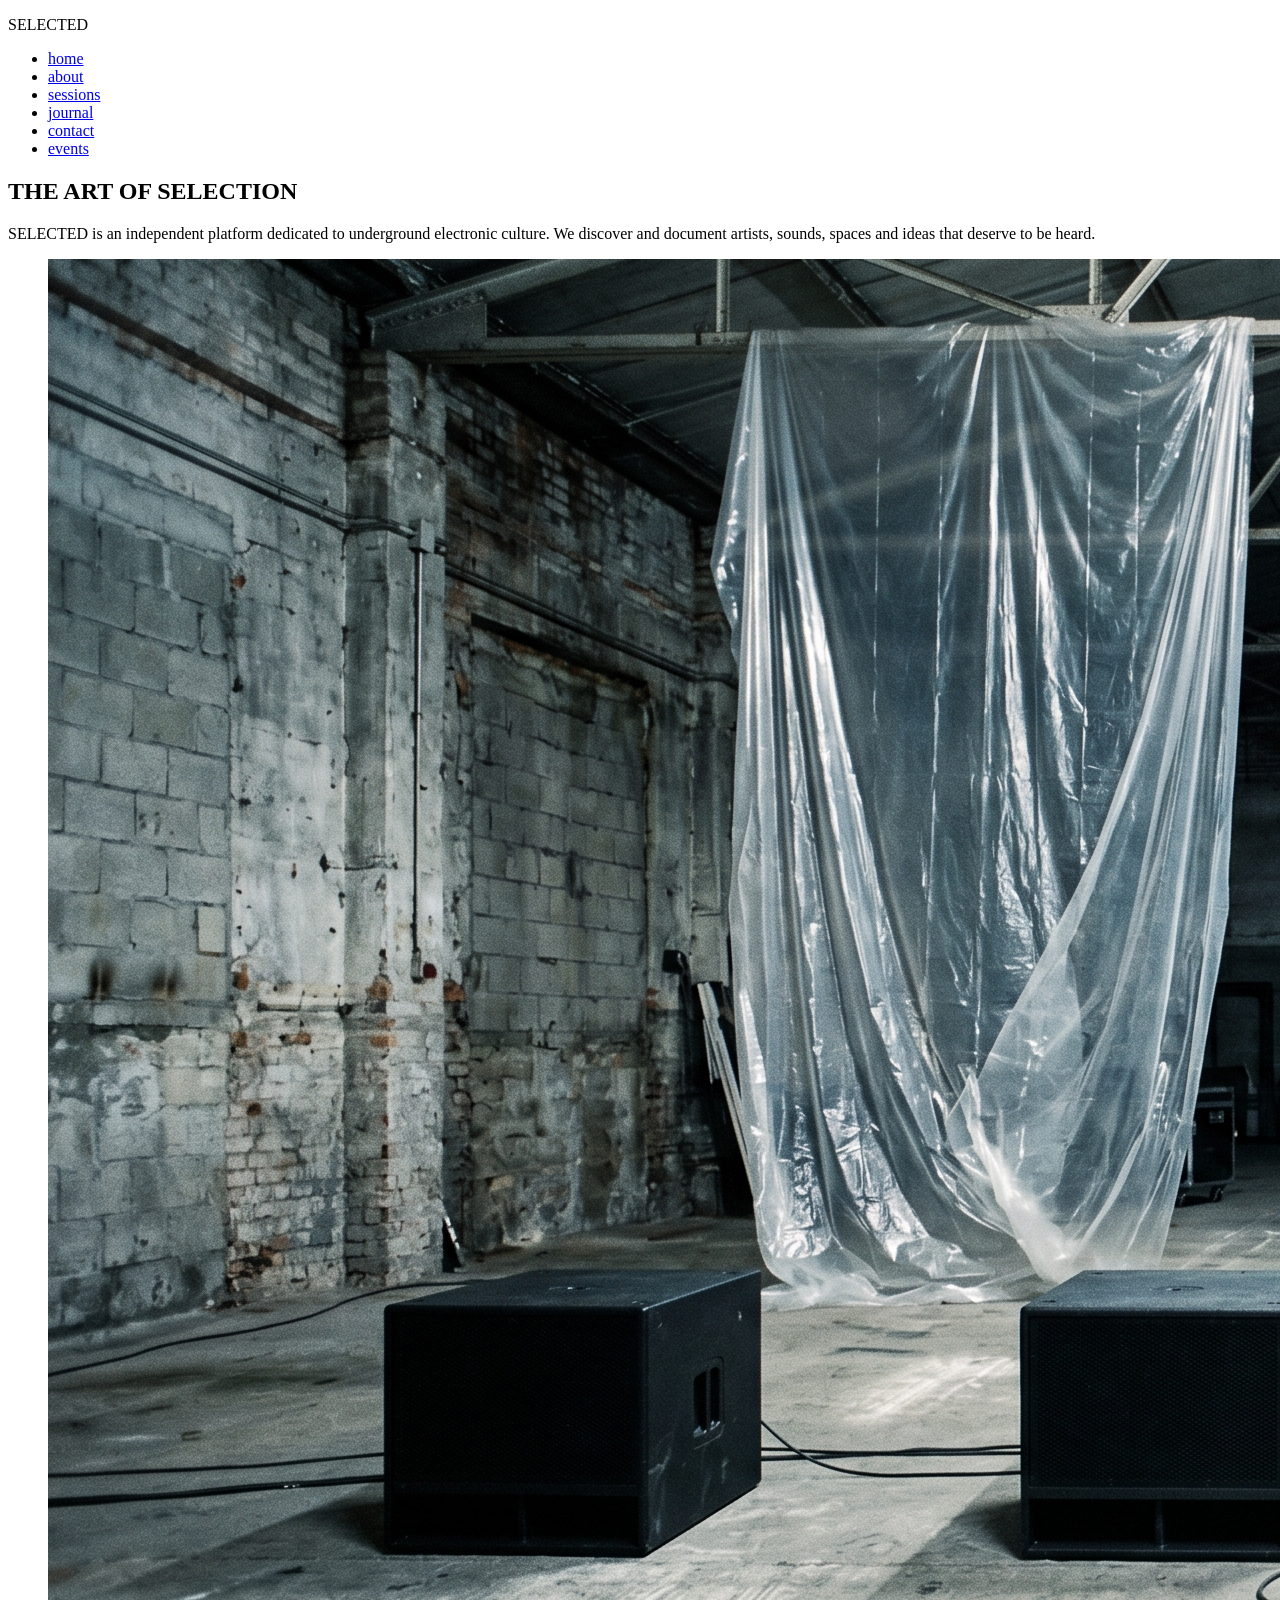
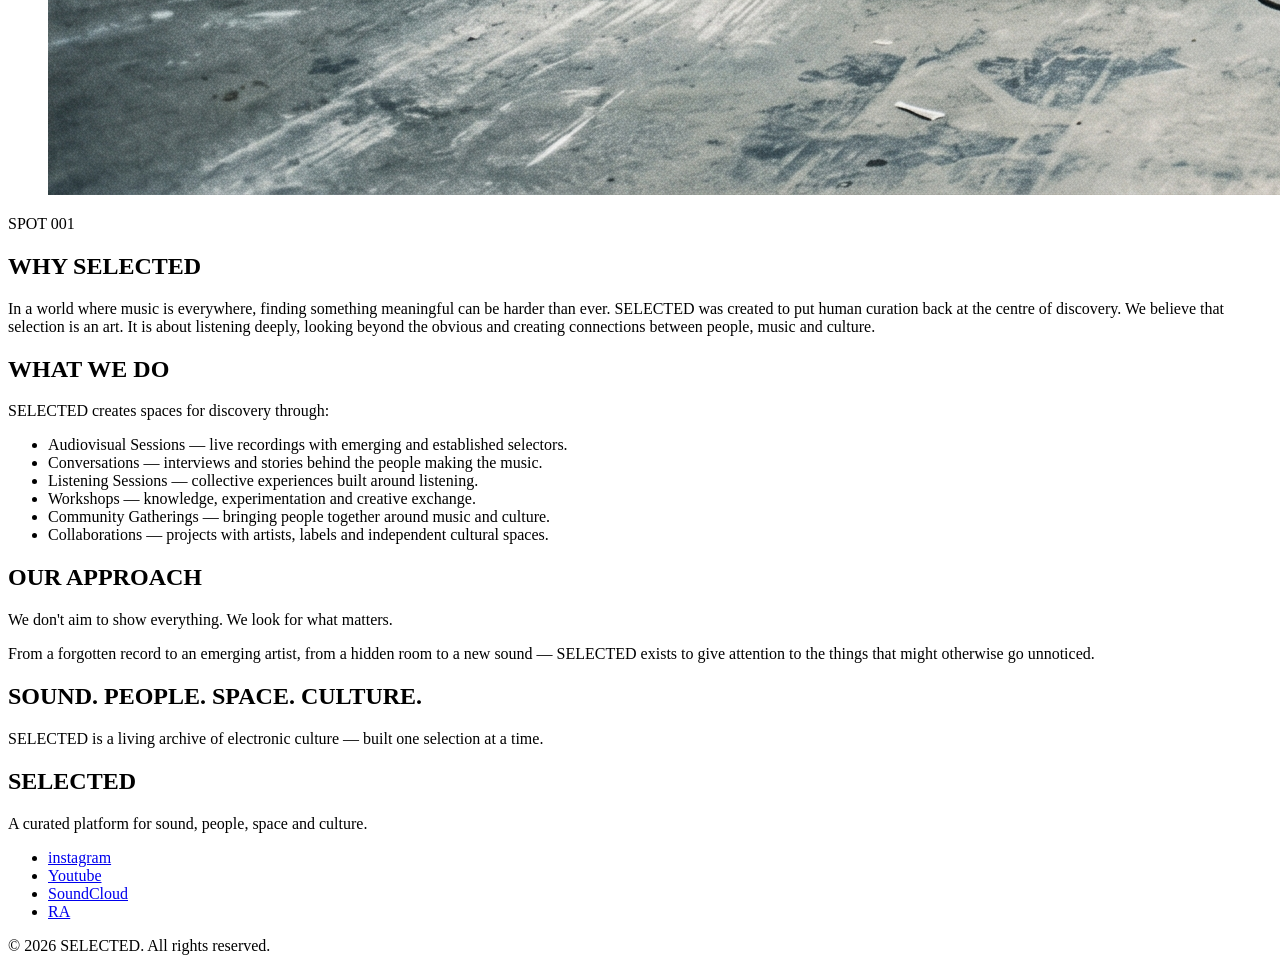
==== SELECTED - Coderhouse/pages/about.html @ 82f775f0 "Add files via upload" ====
<!DOCTYPE html>
<html lang="en">
<head>
    <meta charset="UTF-8">
    <meta name="viewport" content="width=device-width, initial-scale=1.0">
    <title>SELECTED - About</title>
</head>
<body>
     <header>
        <p>SELECTED</p>
        <nav>
        <ul>
            <li><a href="../index.html">home</a></li>
            <li><a href="about.html">about</a></li>
            <li><a href="sessions.html">sessions</a></li>
            <li><a href="journal.html">journal</a></li>
            <li><a href="contact.html">contact</a></li>
            <li><a href="events.html">events</a></li>
        </ul>
        </nav>
    </header>
    <main>
        <section>
            <h1>THE ART OF SELECTION</h1>
            <p>SELECTED is an independent platform dedicated to underground electronic culture. We discover and document artists, sounds, spaces and ideas that deserve to be heard.</p>
            <figure>
                <img src="../assets/about/the art of selection.png" alt="banner the art of selection, armado de estudio para sesion">
            </figure>
            <figcaption>SPOT 001</figcaption>
        </section>
        <section>
            <h2>WHY SELECTED</h2>
            <p>In a world where music is everywhere, finding something meaningful can be harder than ever. SELECTED was created to put human curation back at the centre of discovery.
            We believe that selection is an art. It is about listening deeply, looking beyond the obvious and creating connections between people, music and culture.</p>
        </section>
        <section>   
            <h2>WHAT WE DO</h2>
            <p>SELECTED creates spaces for discovery through:</p>
            <ul>
                <li>Audiovisual Sessions — live recordings with emerging and established selectors.</li>
                <li>Conversations — interviews and stories behind the people making the music.</li>
                <li>Listening Sessions — collective experiences built around listening.</li>
                <li>Workshops — knowledge, experimentation and creative exchange.</li>
                <li>Community Gatherings — bringing people together around music and culture.</li>
                <li>Collaborations — projects with artists, labels and independent cultural spaces.</li>
            </ul>
        </section>
        <section>
            <h2>OUR APPROACH</h2>
            <p>We don't aim to show everything. We look for what matters.</p>
            <p>From a forgotten record to an emerging artist, from a hidden room to a new sound — SELECTED exists to give attention to the things that might otherwise go unnoticed.</p>
        </section>
        <section>
            <h2>SOUND. PEOPLE. SPACE. CULTURE.</h2>
            <p>SELECTED is a living archive of electronic culture — built one selection at a time.</p>
        </section>
      
    </main>
        <footer>
        <h2>SELECTED</h2>
        <p>A curated platform for sound, people, space and culture.</p>
        <ul>
        <li><a href="https://www.instagram.com">instagram</a></li>
        <li><a href="https://www.youtube.com">Youtube</a></li>
        <li><a href="https://www.soundcloud.com">SoundCloud</a></li>
        <li><a href="https://www.ra.co">RA</a></li>
        </ul>
        <p>© 2026 SELECTED. All rights reserved.</p>
    </footer>
</body>
</html>
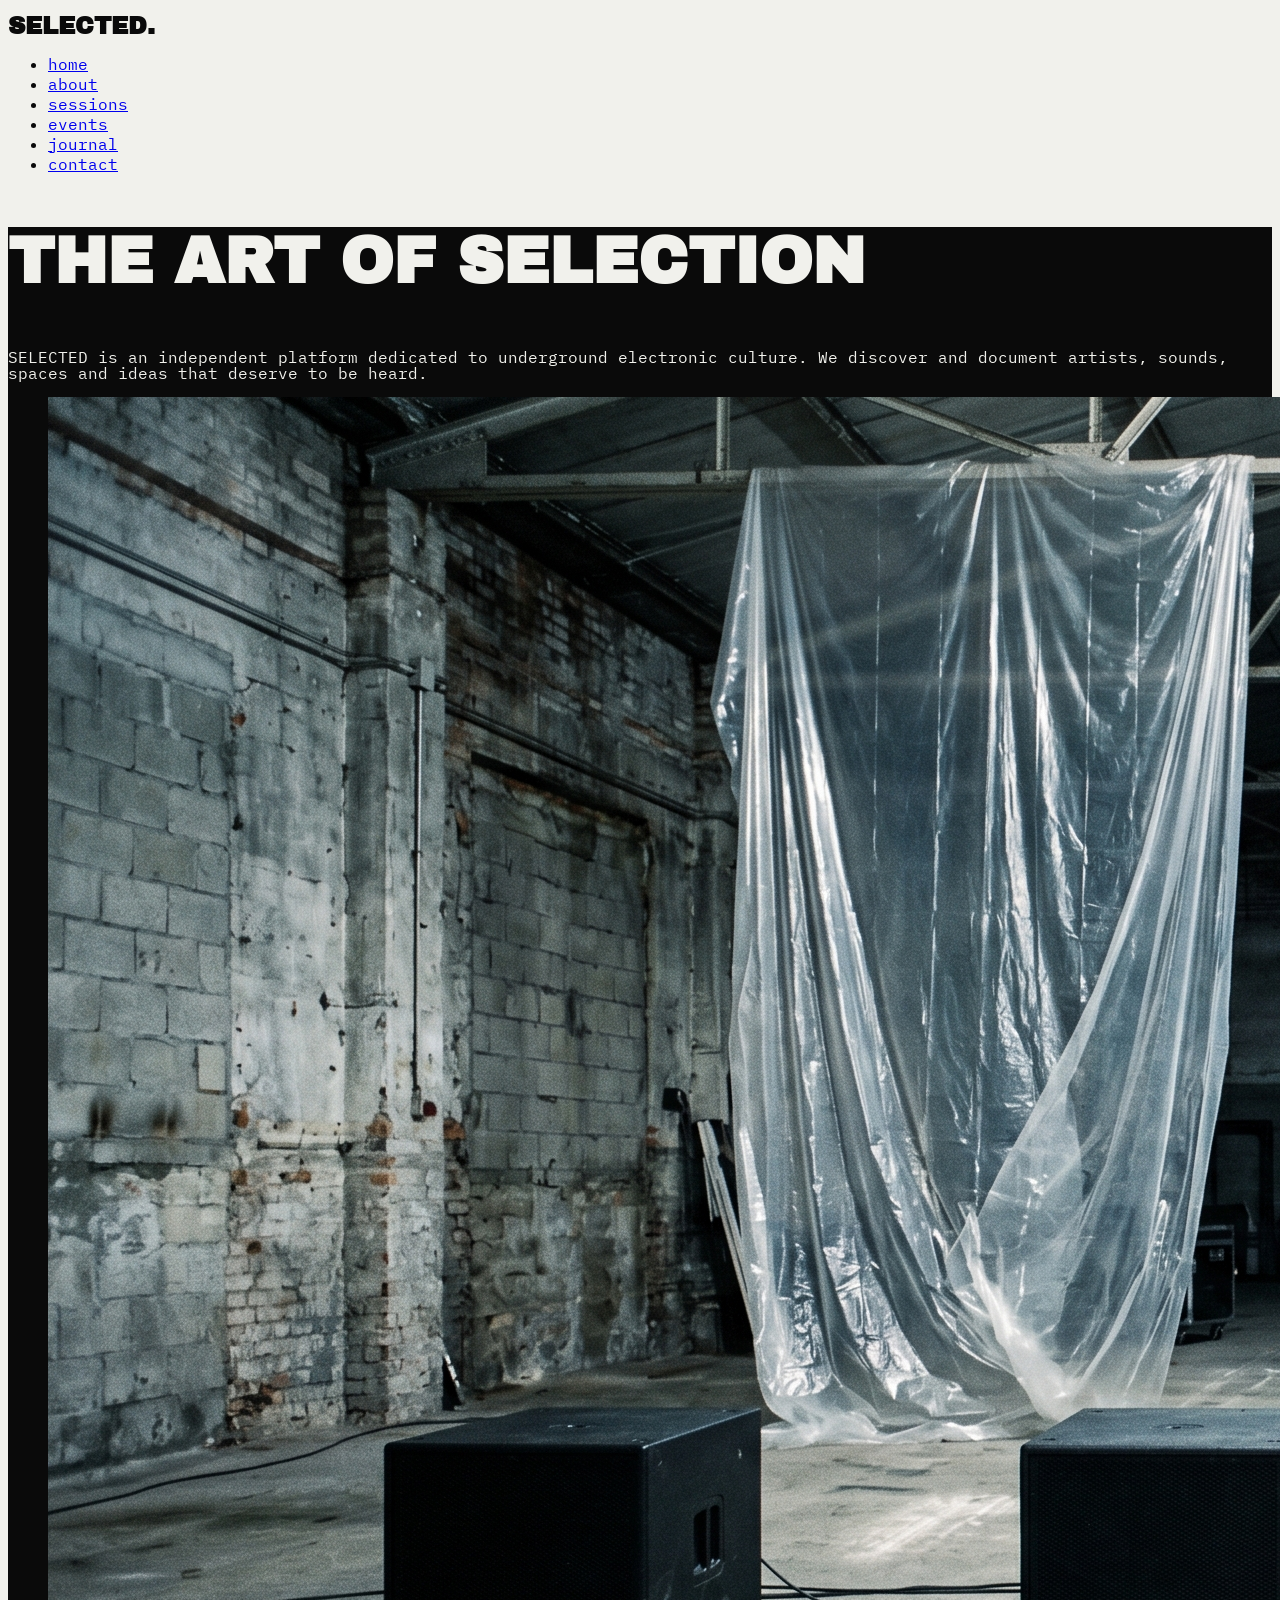
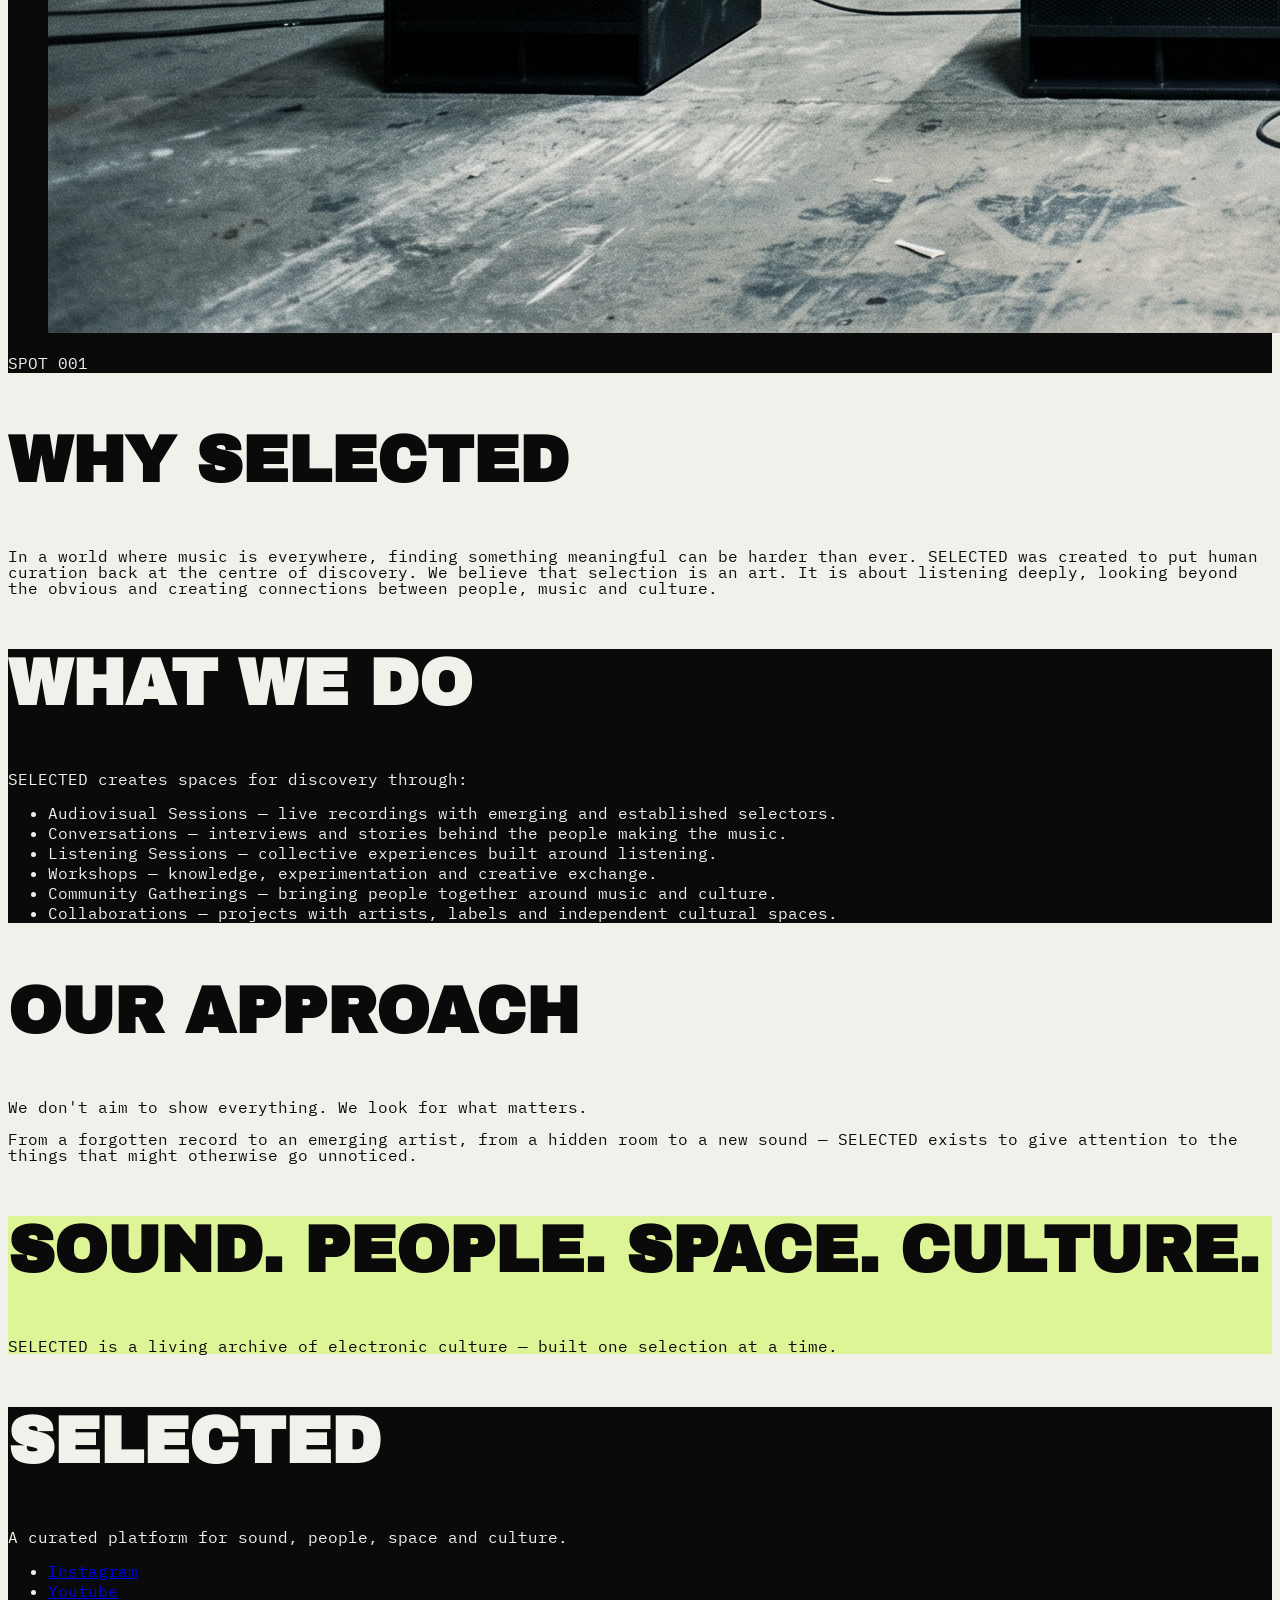
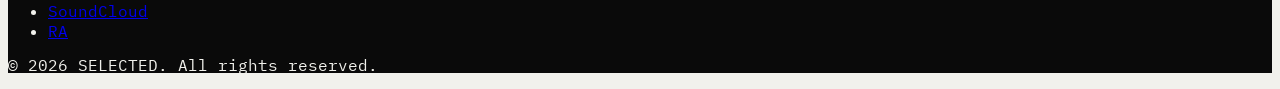
==== commit 6cc2a852: "Add files via upload" ====
--- a/SELECTED - Coderhouse/pages/about.html
+++ b/SELECTED - Coderhouse/pages/about.html
@@ -3,25 +3,27 @@
 <head>
     <meta charset="UTF-8">
     <meta name="viewport" content="width=device-width, initial-scale=1.0">
+        <link rel="stylesheet" href="../css/style.css">
+
     <title>SELECTED - About</title>
 </head>
 <body>
      <header>
-        <p>SELECTED</p>
+        <h1 class="logo-menu">SELECTED.</h1>
         <nav>
         <ul>
             <li><a href="../index.html">home</a></li>
             <li><a href="about.html">about</a></li>
             <li><a href="sessions.html">sessions</a></li>
+            <li><a href="events.html">events</a></li>
             <li><a href="journal.html">journal</a></li>
             <li><a href="contact.html">contact</a></li>
-            <li><a href="events.html">events</a></li>
         </ul>
         </nav>
     </header>
     <main>
-        <section>
-            <h1>THE ART OF SELECTION</h1>
+        <section class="the-art-of-selection">
+            <h2>THE ART OF SELECTION</h2>
             <p>SELECTED is an independent platform dedicated to underground electronic culture. We discover and document artists, sounds, spaces and ideas that deserve to be heard.</p>
             <figure>
                 <img src="../assets/about/the art of selection.png" alt="banner the art of selection, armado de estudio para sesion">
@@ -33,7 +35,7 @@
             <p>In a world where music is everywhere, finding something meaningful can be harder than ever. SELECTED was created to put human curation back at the centre of discovery.
             We believe that selection is an art. It is about listening deeply, looking beyond the obvious and creating connections between people, music and culture.</p>
         </section>
-        <section>   
+        <section class="what-we-do">   
             <h2>WHAT WE DO</h2>
             <p>SELECTED creates spaces for discovery through:</p>
             <ul>
@@ -50,7 +52,7 @@
             <p>We don't aim to show everything. We look for what matters.</p>
             <p>From a forgotten record to an emerging artist, from a hidden room to a new sound — SELECTED exists to give attention to the things that might otherwise go unnoticed.</p>
         </section>
-        <section>
+        <section class="what-is-selected">
             <h2>SOUND. PEOPLE. SPACE. CULTURE.</h2>
             <p>SELECTED is a living archive of electronic culture — built one selection at a time.</p>
         </section>
@@ -60,7 +62,7 @@
         <h2>SELECTED</h2>
         <p>A curated platform for sound, people, space and culture.</p>
         <ul>
-        <li><a href="https://www.instagram.com">instagram</a></li>
+        <li><a href="https://www.instagram.com">Instagram</a></li>
         <li><a href="https://www.youtube.com">Youtube</a></li>
         <li><a href="https://www.soundcloud.com">SoundCloud</a></li>
         <li><a href="https://www.ra.co">RA</a></li>
--- a/SELECTED - Coderhouse/css/style.css
+++ b/SELECTED - Coderhouse/css/style.css
@@ -0,0 +1,120 @@
+@import url('https://fonts.googleapis.com/css2?family=Archivo+Black&family=IBM+Plex+Mono:ital,wght@0,100;0,200;0,300;0,400;0,500;0,600;0,700;1,100;1,200;1,300;1,400;1,500;1,600;1,700&display=swap');
+/* GENERAL */
+body {
+    background-color: #F1F1EC;
+    color: #0A0A0A;
+    font-family: "IBM Plex Mono", monospace;
+    font-weight: 400;
+    font-style: normal;
+}
+
+footer {
+    background-color: #0A0A0A;
+    color: #F1F1EC;
+}
+
+/* TIPOGRAFÍA */
+
+h1 {
+  font-family: "Archivo Black", sans-serif;
+  font-size: 8rem;
+  line-height: 0.9;
+}
+
+h2 {
+  font-family: "Archivo Black", sans-serif;
+  font-size: 4rem;
+}
+
+h3{
+  font-family: "Archivo Black", sans-serif;
+  font-size: 2rem; 
+}
+
+p{
+  font-family: "IBM Plex Mono", monospace;
+  font-size: 1rem; 
+   line-height: 1;
+}
+
+/* INDEX */
+
+
+/* LOGO MENU */
+.logo-menu{
+    font-size: 1.5rem;
+}
+
+/* SECCIÓN 1 - About */
+.selected-hero{
+    background-color: #DDF497; 
+    color: #0A0A0A;
+}
+/* SECCIÓN THE ART OF SELECTION */
+.the-art-of-selection {
+    background-color: #0A0A0A;
+    color: #F1F1EC;
+}
+
+/* SECCIÓN 2 - LATEST SESSIONS */
+.latest-selections{
+    background-color: #0A0A0A;
+}
+
+/* SECCIÓN 5 - WHAT WE SELECT */
+.next-selection {
+    background-color:#DDF497;
+    color:#0A0A0A;
+}
+
+/* ABOUT */
+.the-art-of-selection {
+    background-color: #0A0A0A;
+    color: #F1F1EC;
+}
+
+.what-we-do {
+    background-color: #0A0A0A;
+    color: #F1F1EC;
+}
+
+.what-is-selected {
+    background-color: #DDF497;
+    color:#0A0A0A;
+}
+
+/* SESSIONS */
+.featured-sessions-hero{
+    background-color: #DDF497;
+    color:#0A0A0A;
+}
+
+.the-archive {
+    background-color: #0A0A0A;
+    color: #F1F1EC;
+}
+
+/* JOURNAL */
+
+.journal-hero {
+    background-color: #0A0A0A;
+    color: #F1F1EC;
+}
+
+/* EVENTS */
+
+.events-hero{
+    background-color: #F15A9A;
+    color: #0A0A0A;
+
+}
+
+.events-list a {
+    color: #F15A9A;
+}
+
+/* CONTACT */
+.selected-letter{
+    background-color: #DDF497;
+    color: #0A0A0A;
+}
